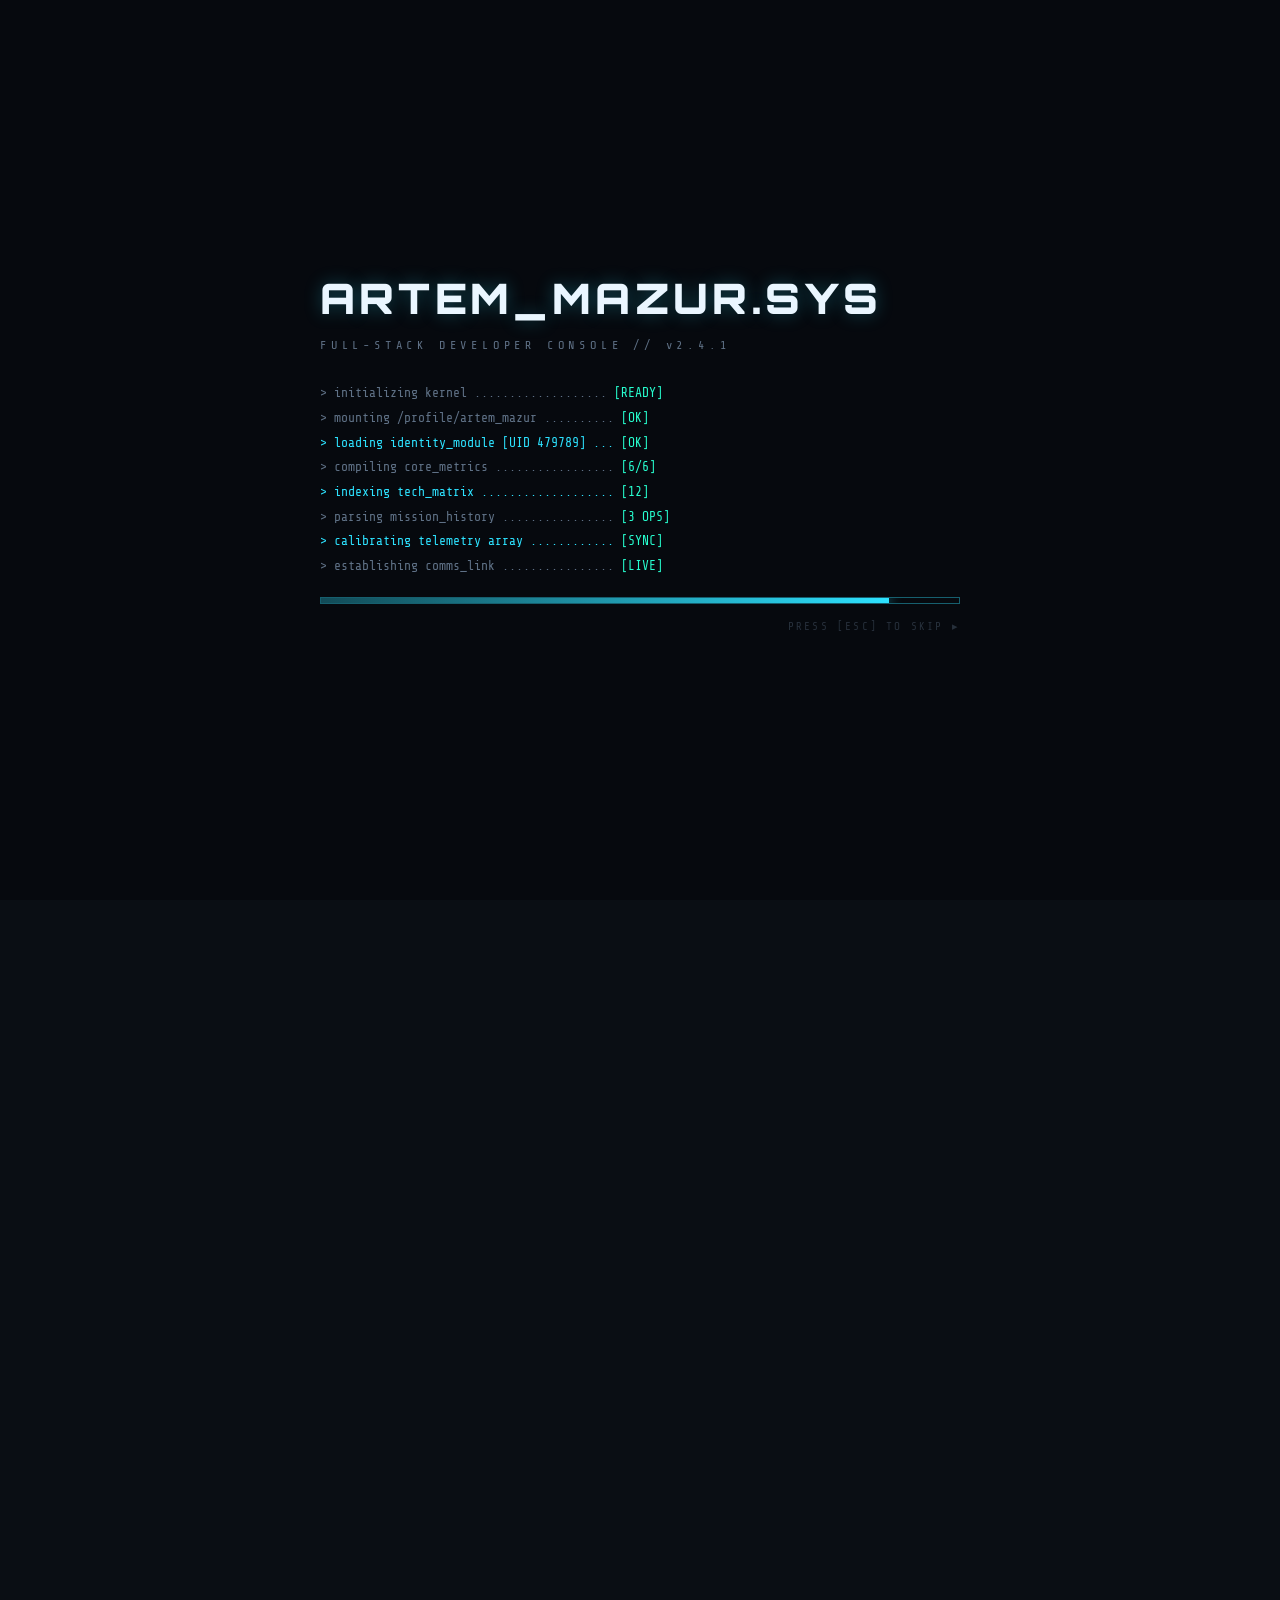
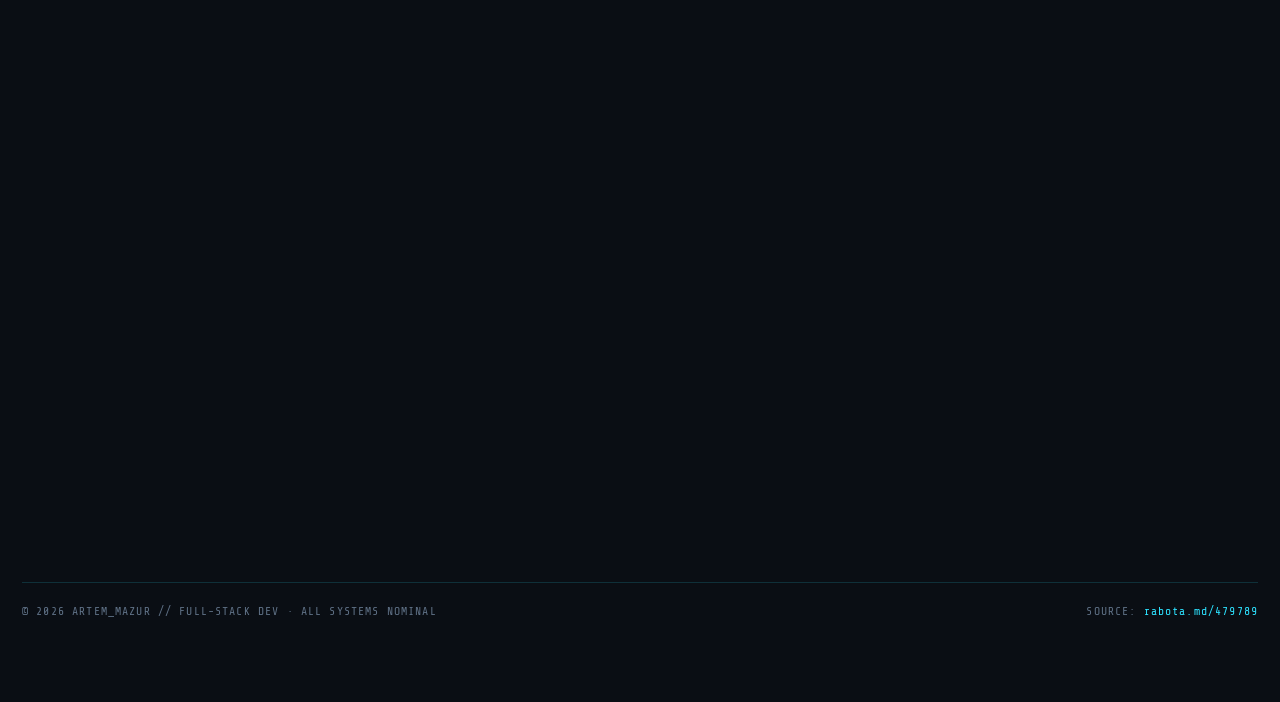
==== index.html @ cd620b71 "refactor: extract CSS and JavaScript into external files to modularize project structure" ====
<!DOCTYPE html>
<html lang="en">
<head>
<meta charset="UTF-8" />
<meta name="viewport" content="width=device-width, initial-scale=1.0" />
<title>ARTEM MAZUR // FULL-STACK DEV CONSOLE</title>
<link rel="preconnect" href="https://fonts.googleapis.com" />
<link rel="preconnect" href="https://fonts.gstatic.com" crossorigin />
<link href="https://fonts.googleapis.com/css2?family=Orbitron:wght@400;500;600;700;800;900&family=Share+Tech+Mono&family=JetBrains+Mono:wght@400;500;600;700&display=swap" rel="stylesheet" />
<link rel="stylesheet" href="style.css" />
</head>
<body>
<div class="backdrop">
  <div class="grid-layer"></div>
  <div class="glow-layer"></div>
  <div class="scanlines"></div>
  <div class="vignette"></div>
</div>
<div id="scanbeam"></div>

<!-- ============ BOOT OVERLAY ============ -->
<div id="boot">
  <div class="boot-inner">
    <div class="boot-logo">ARTEM_MAZUR.SYS</div>
    <div class="boot-sub">FULL-STACK DEVELOPER CONSOLE // v2.4.1</div>
    <div id="bootlog"></div>
    <div class="boot-prog"><div class="pf" id="bootpf"></div></div>
    <div class="boot-skip" id="bootskip">PRESS [ESC] TO SKIP ▸</div>
  </div>
</div>

<!-- ============ TOP STATUS BAR ============ -->
<div class="topbar">
  <span class="os">◈ PORTFOLIO_OS</span>
  <span class="crumb">/ profile / <b>artem_mazur</b> / full-stack</span>
  <span class="spacer"></span>
  <span class="stat">SYS <span class="on">● ONLINE</span></span>
  <span class="stat">CHIȘINĂU</span>
  <span id="clock">--:--:--</span>
  <button class="scan-btn" id="scanBtn"><span class="dot"></span>SCAN</button>
</div>

<div class="shell">

  <!-- ============ IDENTITY ============ -->
  <section class="grid cols-id reveal" data-rev>
    <div class="panel id-panel">
      <div class="id-top">
        <div class="avatar">
          <div class="ring"></div>
          <div class="mono-id">AM</div>
        </div>
        <div class="id-main">
          <div class="kicker">// IDENTITY_MODULE — UID 479789</div>
          <h1 class="id-name"><span class="glitch" data-text="ARTEM MAZUR">ARTEM MAZUR</span></h1>
          <div class="id-role">Full-Stack Developer</div>
          <div class="badge-row">
            <span class="badge live"><span class="pulse"></span>STATUS: ACTIVE — READY FOR DEPLOYMENT</span>
            <span class="badge"><span class="b-k">AGE</span><span class="b-v">29</span></span>
            <span class="badge"><span class="b-k">LICENSE</span><span class="b-v">CAT.B + AUTO</span></span>
            <span class="badge"><span class="b-k">MODE</span><span class="b-v">REMOTE / HYBRID / ONSITE</span></span>
          </div>
        </div>
      </div>
    </div>

    <div class="panel contact">
      <div class="panel-head"><span class="tag">▣</span> COMMS_LINK <span class="hline"></span><span class="idx">[3]</span></div>
      <a class="packet" href="mailto:entrol.artimov@gmail.com" style="text-decoration:none">
        <span class="ico">@</span>
        <span class="meta"><span class="k">EMAIL</span><span class="v">entrol.artimov@gmail.com</span></span>
        <span class="blink"></span>
      </a>
      <a class="packet" href="tel:+37378970797" style="text-decoration:none">
        <span class="ico">☎</span>
        <span class="meta"><span class="k">PHONE</span><span class="v">+373 789 70 797</span></span>
        <span class="blink"></span>
      </a>
      <div class="packet">
        <span class="ico">⌖</span>
        <span class="meta"><span class="k">LOCATION</span><span class="v">Chișinău, Moldova</span></span>
        <span class="blink"></span>
      </div>
    </div>
  </section>

  <!-- ============ METRICS + TECH MATRIX ============ -->
  <section class="grid cols-2 mt reveal" data-rev>
    <div class="panel">
      <div class="panel-head"><span class="tag">▤</span> CORE_METRICS // PROFICIENCY <span class="hline"></span><span class="idx">[01]</span></div>
      <div id="metricWrap">
        <div class="metric"><div class="m-top"><span class="m-name">JavaScript</span><span class="m-val">100% <span class="yr">· 8Y</span></span></div><div class="bar"><div class="fill" data-w="100"></div></div></div>
        <div class="metric"><div class="m-top"><span class="m-name">HTML5</span><span class="m-val">100% <span class="yr">· 8Y</span></span></div><div class="bar"><div class="fill" data-w="100"></div></div></div>
        <div class="metric"><div class="m-top"><span class="m-name">CSS3 / Responsive</span><span class="m-val">100% <span class="yr">· 8Y</span></span></div><div class="bar"><div class="fill" data-w="100"></div></div></div>
        <div class="metric"><div class="m-top"><span class="m-name">Web Design</span><span class="m-val">100% <span class="yr">· 8Y</span></span></div><div class="bar"><div class="fill grad-amber" data-w="100"></div></div></div>
        <div class="metric"><div class="m-top"><span class="m-name">Photoshop</span><span class="m-val">100% <span class="yr">· 8Y</span></span></div><div class="bar"><div class="fill grad-amber" data-w="100"></div></div></div>
        <div class="metric"><div class="m-top"><span class="m-name">API Development</span><span class="m-val">75% <span class="yr">· 6Y</span></span></div><div class="bar"><div class="fill" data-w="75"></div></div></div>
      </div>
      <div class="counters">
        <div class="counter"><div class="num" data-count="15">0</div><div class="lbl">Years Active</div></div>
        <div class="counter"><div class="num" data-count="3">0</div><div class="lbl">Missions</div></div>
        <div class="counter"><div class="num" data-count="3">0</div><div class="lbl">Languages</div></div>
      </div>
    </div>

    <div class="panel">
      <div class="panel-head"><span class="tag">▦</span> TECH_MATRIX // STACK <span class="hline"></span><span class="idx">[02]</span></div>
      <div class="matrix">
        <div class="chip"><span class="c-n">Python</span><span class="c-t">BACKEND</span></div>
        <div class="chip t-amber"><span class="c-n">PHP</span><span class="c-t">BACKEND</span></div>
        <div class="chip t-amber"><span class="c-n">Laravel</span><span class="c-t">FRAMEWORK</span></div>
        <div class="chip"><span class="c-n">Asyncio</span><span class="c-t">CONCURRENCY</span></div>
        <div class="chip"><span class="c-n">Aiohttp</span><span class="c-t">ASYNC HTTP</span></div>
        <div class="chip"><span class="c-n">React</span><span class="c-t">FRONTEND</span></div>
        <div class="chip"><span class="c-n">REST API</span><span class="c-t">INTERFACE</span></div>
        <div class="chip"><span class="c-n">OOP</span><span class="c-t">PARADIGM</span></div>
        <div class="chip"><span class="c-n">MySQL</span><span class="c-t">DATABASE</span></div>
        <div class="chip"><span class="c-n">Linux / Nginx</span><span class="c-t">SERVER ADMIN</span></div>
        <div class="chip"><span class="c-n">Docker</span><span class="c-t">CONTAINER</span></div>
        <div class="chip t-teal"><span class="c-n">Grafana</span><span class="c-t">MONITORING</span></div>
      </div>
      <div class="mt" style="font-family:var(--mono);font-size:11px;color:var(--muted);letter-spacing:.06em;line-height:1.7">
        <span style="color:var(--teal)">▸</span> SECONDARY: jQuery · DataLife CMS · Excel/CSV · JIRA · DevTools · ServiceDesk KB
      </div>
    </div>
  </section>

  <!-- ============ DIAGNOSTICS + LANGUAGES ============ -->
  <section class="grid cols-id mt reveal" data-rev>
    <div class="panel">
      <div class="panel-head"><span class="tag">▥</span> UNDER_THE_HOOD // DIAGNOSTICS <span class="hline"></span><span class="idx">[03]</span></div>
      <div class="log" id="diaglog">
        <div class="line"><span class="ts">[ok]</span><span class="ok">PASS</span><span class="txt">Architecture built <b>from scratch</b> — clean, modular, self-designed</span></div>
        <div class="line"><span class="ts">[ok]</span><span class="ok">PASS</span><span class="txt">OOP applied across <b>JavaScript · PHP · Python</b> with deep principle grasp</span></div>
        <div class="line"><span class="ts">[ok]</span><span class="ok">PASS</span><span class="txt">Deep-dive <b>system debugging</b> — digging into internals to find the best path</span></div>
        <div class="line"><span class="ts">[i ]</span><span class="info">INFO</span><span class="txt">Priority: <b>code clarity & optimization</b> over shortcuts</span></div>
        <div class="line"><span class="ts">[i ]</span><span class="info">INFO</span><span class="txt">REST API + server-side logic · Linux admin (nginx, php, mysql, python)</span></div>
        <div class="line"><span class="ts">[i ]</span><span class="info">INFO</span><span class="txt">Crypto automation — arbitrage, calculation & analysis scripts</span></div>
        <div class="line"><span class="ts">[w ]</span><span class="warn">RDY </span><span class="txt">Rapidly onboards new tools · joins at any project stage</span></div>
        <div class="line cursor-line">root@mazur:~$ <span class="blk"></span></div>
      </div>
    </div>

    <div class="panel">
      <div class="panel-head"><span class="tag">◭</span> LANGUAGE_PACKS <span class="hline"></span><span class="idx">[3]</span></div>
      <div class="lang">
        <div class="l-top"><span class="l-name">Russian</span><span class="l-lvl">NATIVE / FLUENT</span></div>
        <div class="dots"><i class="on"></i><i class="on"></i><i class="on"></i><i class="on"></i><i class="on"></i></div>
      </div>
      <div class="lang">
        <div class="l-top"><span class="l-name">English</span><span class="l-lvl">BASIC</span></div>
        <div class="dots"><i class="on"></i><i class="on"></i><i></i><i></i><i></i></div>
      </div>
      <div class="lang">
        <div class="l-top"><span class="l-name">Romanian</span><span class="l-lvl">BASIC</span></div>
        <div class="dots"><i class="on"></i><i class="on"></i><i></i><i></i><i></i></div>
      </div>
      <div class="mt" style="border-top:1px solid var(--line);padding-top:16px;font-family:var(--mono);font-size:11.5px;color:var(--muted);letter-spacing:.06em;line-height:1.8">
        <div><span style="color:var(--cyan)">⌖</span> SECTOR &nbsp;: IT / Technology</div>
        <div><span style="color:var(--cyan)">◷</span> AVAIL &nbsp;&nbsp;: Open to engagement</div>
        <div><span style="color:var(--cyan)">⛁</span> MOBILITY: Cat.B license · own vehicle</div>
      </div>
    </div>
  </section>

  <!-- ============ MISSION HISTORY ============ -->
  <section class="mt reveal" data-rev>
    <div class="grid cols-mission">
      <div>
        <div class="panel-head" style="margin-bottom:14px"><span class="tag">▶</span> MISSION_HISTORY // EXPERIENCE LOG <span class="hline"></span><span class="idx">[04]</span></div>
        <div class="filters" id="filters">
          <button class="filter active" data-f="all">All Ops</button>
          <button class="filter" data-f="python">Python</button>
          <button class="filter" data-f="php">PHP</button>
          <button class="filter" data-f="frontend">Front-End</button>
        </div>
        <div class="timeline" id="timeline">

          <article class="mission" data-track="python">
            <div class="m-head">
              <div>
                <div class="m-role">Python Developer</div>
                <div class="m-org">FREELANCE · CHIȘINĂU</div>
              </div>
              <div class="m-date">DEC 2023 — PRESENT<span class="dur">1Y 9M · ACTIVE</span></div>
            </div>
            <ul class="m-body">
              <li>Built & maintained Python backend tooling for live operations</li>
              <li>Crypto APIs — real-time data collection & analysis</li>
              <li>Async programming with <b style="color:var(--cyan-bright);font-weight:400">asyncio</b> &amp; <b style="color:var(--cyan-bright);font-weight:400">aiohttp</b></li>
              <li>Blockchain networks — I/O logic & optimal-path routing</li>
              <li>Linux server deploy (python, mysql) · monitoring &amp; logging</li>
            </ul>
            <div class="m-skills"><span>Asyncio</span><span>Aiohttp</span><span>API</span><span>Optimization</span><span>Python</span></div>
          </article>

          <article class="mission" data-track="php">
            <div class="m-head">
              <div>
                <div class="m-role">PHP Developer</div>
                <div class="m-org">FREELANCE · CHIȘINĂU</div>
              </div>
              <div class="m-date">NOV 2018 — DEC 2023<span class="dur">5Y 1M</span></div>
            </div>
            <ul class="m-body">
              <li>Built a custom advertising platform from scratch (PHP + JS)</li>
              <li>Billing calculations, hierarchy systems, statistics &amp; user cabinets</li>
              <li>PHP backend services · custom API services</li>
              <li>Database work &amp; server config — Linux, nginx, MySQL</li>
              <li>Ad creative, banners &amp; landing pages</li>
            </ul>
            <div class="m-skills"><span>PHP</span><span>JS</span><span>API</span><span>MySQL</span><span>Linux</span><span>Development</span></div>
          </article>

          <article class="mission" data-track="frontend">
            <div class="m-head">
              <div>
                <div class="m-role">Front-End Developer &amp; UI Designer</div>
                <div class="m-org">FREELANCE · CHIȘINĂU</div>
              </div>
              <div class="m-date">MAR 2010 — NOV 2018<span class="dur">8Y 9M</span></div>
            </div>
            <ul class="m-body">
              <li>Built sites &amp; CMS templates (incl. DataLife Engine)</li>
              <li>HTML, CSS — cross-browser responsive layout</li>
              <li>Photoshop — mockups, logos, banners &amp; graphics</li>
              <li>Early JavaScript &amp; jQuery interactivity</li>
              <li>Direct client comms &amp; end-to-end project delivery</li>
            </ul>
            <div class="m-skills"><span>Web Design</span><span>Photoshop</span><span>JavaScript</span><span>CSS3</span><span>HTML5</span></div>
          </article>

        </div>
      </div>

      <!-- telemetry -->
      <div class="panel telemetry" style="align-self:start">
        <div class="panel-head"><span class="tag">◈</span> TELEMETRY <span class="hline"></span><span class="idx" id="teleTag">ALL</span></div>
        <div id="teleBars"></div>
        <div class="radar-note" id="teleNote"></div>
      </div>
    </div>
  </section>

  <!-- ============ FOOTER ============ -->
  <div class="foot">
    <span>© 2026 ARTEM_MAZUR // FULL-STACK DEV · ALL SYSTEMS NOMINAL</span>
    <span>SOURCE: <a href="https://www.rabota.md/ru/resume/it/479789" target="_blank" rel="noopener">rabota.md/479789</a></span>
  </div>

</div>

<script src="script.js"></script>
</body>
</html>
---- style.css ----
:root{
  --bg:#0a0e14;
  --bg-2:#0d1117;
  --panel:rgba(13,19,28,0.55);
  --panel-solid:#0c121b;
  --cyan:#2de2ff;
  --cyan-bright:#7df1ff;
  --cyan-dim:rgba(45,226,255,0.55);
  --amber:#ffb454;
  --teal:#27ffd0;
  --red:#ff5d6c;
  --text:#c4d4e3;
  --muted:#5f7186;
  --muted-2:#43536488;
  --line:rgba(45,226,255,0.16);
  --line-strong:rgba(45,226,255,0.4);
  --glow:0 0 18px rgba(45,226,255,0.28);
  --mono:"Share Tech Mono", ui-monospace, monospace;
  --jet:"JetBrains Mono", ui-monospace, monospace;
  --display:"Orbitron", sans-serif;
}
*{box-sizing:border-box;margin:0;padding:0}
html{scroll-behavior:smooth}
body{
  background:var(--bg);
  color:var(--text);
  font-family:var(--jet);
  font-size:15px;
  line-height:1.6;
  overflow-x:hidden;
  position:relative;
  min-height:100vh;
}
/* ---------- ambient backdrop ---------- */
.backdrop{position:fixed;inset:0;z-index:0;pointer-events:none}
.grid-layer{
  position:absolute;inset:0;
  background-image:
    linear-gradient(rgba(45,226,255,0.05) 1px, transparent 1px),
    linear-gradient(90deg, rgba(45,226,255,0.05) 1px, transparent 1px);
  background-size:46px 46px;
  mask-image:radial-gradient(ellipse 90% 70% at 50% 0%, #000 35%, transparent 85%);
}
.glow-layer{
  position:absolute;inset:0;
  background:
    radial-gradient(60% 50% at 15% 0%, rgba(45,226,255,0.12), transparent 70%),
    radial-gradient(50% 45% at 90% 10%, rgba(39,255,208,0.07), transparent 70%),
    radial-gradient(70% 60% at 50% 110%, rgba(255,180,84,0.06), transparent 70%);
}
.scanlines{
  position:absolute;inset:0;
  background:repeating-linear-gradient(to bottom, rgba(0,0,0,0) 0px, rgba(0,0,0,0) 2px, rgba(0,0,0,0.18) 3px, rgba(0,0,0,0) 4px);
  opacity:.35;mix-blend-mode:multiply;
}
.vignette{position:absolute;inset:0;box-shadow:inset 0 0 220px 40px rgba(0,0,0,.9)}

/* sweeping scan beam triggered by SCAN */
#scanbeam{
  position:fixed;left:0;right:0;height:160px;top:-200px;z-index:60;pointer-events:none;opacity:0;
  background:linear-gradient(to bottom, transparent, rgba(45,226,255,0.12) 45%, rgba(125,241,255,0.55) 50%, rgba(45,226,255,0.12) 55%, transparent);
  box-shadow:0 0 40px rgba(45,226,255,.4);
}
#scanbeam.run{animation:beam 1.5s cubic-bezier(.4,0,.2,1) forwards}
@keyframes beam{0%{top:-200px;opacity:0}8%{opacity:1}92%{opacity:1}100%{top:110vh;opacity:0}}

/* ---------- layout ---------- */
.shell{position:relative;z-index:2;max-width:1280px;margin:0 auto;padding:0 22px 80px}

/* ---------- top status bar ---------- */
.topbar{
  position:sticky;top:0;z-index:40;
  display:flex;align-items:center;gap:16px;
  max-width:1280px;margin:0 auto 26px;
  padding:11px 22px;
  background:linear-gradient(180deg, rgba(8,12,18,0.96), rgba(8,12,18,0.78));
  border-bottom:1px solid var(--line);
  backdrop-filter:blur(10px);
  font-family:var(--mono);font-size:12.5px;letter-spacing:.08em;
}
.topbar .os{color:var(--cyan);text-shadow:var(--glow);font-weight:700;white-space:nowrap}
.topbar .crumb{color:var(--muted);white-space:nowrap;overflow:hidden;text-overflow:ellipsis}
.topbar .crumb b{color:var(--text)}
.topbar .spacer{flex:1}
.topbar .stat{color:var(--muted);white-space:nowrap}
.topbar .stat .on{color:var(--teal)}
.topbar #clock{color:var(--cyan-bright);min-width:88px;text-align:right}
.scan-btn{
  display:inline-flex;align-items:center;gap:8px;
  font-family:var(--mono);font-size:12px;letter-spacing:.14em;
  color:var(--cyan);background:rgba(45,226,255,0.06);
  border:1px solid var(--line-strong);padding:7px 14px;cursor:pointer;
  position:relative;clip-path:polygon(8px 0,100% 0,100% calc(100% - 8px),calc(100% - 8px) 100%,0 100%,0 8px);
  transition:.2s;
}
.scan-btn:hover{background:rgba(45,226,255,0.16);color:var(--cyan-bright);box-shadow:var(--glow)}
.scan-btn .dot{width:7px;height:7px;border-radius:50%;background:var(--cyan);box-shadow:0 0 8px var(--cyan)}

/* ---------- panels ---------- */
.panel{
  position:relative;
  background:var(--panel);
  border:1px solid var(--line);
  backdrop-filter:blur(9px);
  padding:20px 22px;
  transition:border-color .3s, box-shadow .3s, transform .3s;
}
.panel::before,.panel::after{
  content:"";position:absolute;width:14px;height:14px;pointer-events:none;
  border-color:var(--line-strong);border-style:solid;border-width:0;
}
.panel::before{top:-1px;left:-1px;border-top-width:2px;border-left-width:2px}
.panel::after{bottom:-1px;right:-1px;border-bottom-width:2px;border-right-width:2px}
.panel:hover{border-color:var(--line-strong);box-shadow:0 0 30px rgba(45,226,255,.1)}
.panel-head{
  display:flex;align-items:center;gap:10px;margin-bottom:16px;
  font-family:var(--mono);font-size:12px;letter-spacing:.18em;color:var(--muted);
  text-transform:uppercase;
}
.panel-head .tag{color:var(--cyan);text-shadow:var(--glow)}
.panel-head .hline{flex:1;height:1px;background:linear-gradient(90deg,var(--line-strong),transparent)}
.panel-head .idx{color:var(--muted-2);font-size:11px}

/* ---------- grid scaffolding ---------- */
.grid{display:grid;gap:18px}
.cols-2{grid-template-columns:1fr 1fr}
.cols-id{grid-template-columns:1.55fr 1fr}
.cols-mission{grid-template-columns:1fr 360px}
@media(max-width:900px){
  .cols-2,.cols-id,.cols-mission{grid-template-columns:1fr}
}

/* ---------- identity widget ---------- */
.id-panel{padding:26px 28px}
.id-top{display:flex;gap:24px;align-items:flex-start}
.avatar{
  width:104px;height:104px;flex:none;position:relative;
  display:grid;place-items:center;
  border:1px solid var(--line-strong);
  background:radial-gradient(circle at 50% 35%, rgba(45,226,255,.14), transparent 70%);
  clip-path:polygon(14px 0,100% 0,100% calc(100% - 14px),calc(100% - 14px) 100%,0 100%,0 14px);
}
.avatar .mono-id{font-family:var(--display);font-weight:800;font-size:38px;color:var(--cyan);letter-spacing:.04em;text-shadow:var(--glow)}
.avatar .ring{position:absolute;inset:8px;border:1px dashed rgba(45,226,255,.3);clip-path:inherit;animation:spin 22s linear infinite}
@keyframes spin{to{transform:rotate(360deg)}}
.id-main{flex:1;min-width:0}
.id-main .kicker{font-family:var(--mono);font-size:12px;letter-spacing:.3em;color:var(--muted);margin-bottom:6px}
.id-name{
  font-family:var(--display);font-weight:900;font-size:clamp(34px,5vw,58px);
  line-height:.96;letter-spacing:.02em;color:#eaf6ff;
  text-shadow:0 0 24px rgba(45,226,255,.35);
}
.id-name .glitch{position:relative}
.id-role{
  margin-top:10px;font-family:var(--mono);font-size:clamp(15px,2vw,19px);
  letter-spacing:.22em;color:var(--cyan);text-transform:uppercase;
}
.badge-row{display:flex;flex-wrap:wrap;gap:10px;margin-top:18px;max-width:100%}
.badge{
  display:inline-flex;align-items:center;gap:9px;max-width:100%;
  font-family:var(--mono);font-size:12px;letter-spacing:.1em;line-height:1.35;
  padding:8px 14px 8px 13px;border:1px solid var(--line);background:rgba(45,226,255,.04);
  color:var(--muted);clip-path:polygon(7px 0,100% 0,100% calc(100% - 7px),calc(100% - 7px) 100%,0 100%,0 7px);
}
.badge .b-v{white-space:nowrap}
.badge.live{color:var(--teal);border-color:rgba(39,255,208,.4);background:rgba(39,255,208,.06)}
.badge.live .pulse{width:8px;height:8px;border-radius:50%;background:var(--teal);box-shadow:0 0 0 0 rgba(39,255,208,.6);animation:pulse 1.8s infinite}
@keyframes pulse{0%{box-shadow:0 0 0 0 rgba(39,255,208,.55)}70%{box-shadow:0 0 0 9px rgba(39,255,208,0)}100%{box-shadow:0 0 0 0 rgba(39,255,208,0)}}
.badge .b-k{color:var(--muted-2)}
.badge .b-v{color:var(--text)}

/* contact packets */
.contact{display:flex;flex-direction:column;gap:11px;justify-content:flex-start}
.packet{
  display:flex;align-items:center;gap:12px;
  border:1px solid var(--line);background:rgba(8,12,18,.5);
  padding:11px 14px;font-family:var(--mono);
  clip-path:polygon(0 0,100% 0,100% calc(100% - 8px),calc(100% - 8px) 100%,0 100%);
  transition:.2s;
}
.packet:hover{border-color:var(--line-strong);background:rgba(45,226,255,.05);transform:translateX(3px)}
.packet .ico{width:30px;height:30px;flex:none;display:grid;place-items:center;border:1px solid var(--line);color:var(--cyan);font-size:13px}
.packet .meta{min-width:0;flex:1;display:flex;flex-direction:column;gap:2px}
.packet .meta .k{font-size:10.5px;letter-spacing:.18em;color:var(--muted);line-height:1.2}
.packet .meta .v{font-size:14px;color:var(--text);white-space:nowrap;overflow:hidden;text-overflow:ellipsis;font-family:var(--jet)}
.packet .blink{width:6px;height:6px;border-radius:50%;background:var(--cyan);animation:blink 1.4s steps(2) infinite}
@keyframes blink{50%{opacity:.15}}

/* ---------- metric bars ---------- */
.metric{margin-bottom:15px}
.metric:last-child{margin-bottom:0}
.metric .m-top{display:flex;justify-content:space-between;align-items:baseline;font-family:var(--mono);margin-bottom:7px}
.metric .m-name{font-size:13px;letter-spacing:.08em;color:var(--text);white-space:nowrap}
.metric .m-val{font-size:12px;color:var(--cyan);letter-spacing:.08em;white-space:nowrap}
.metric .m-val .yr{color:var(--muted)}
.bar{height:9px;background:rgba(255,255,255,.04);border:1px solid var(--line);position:relative;overflow:hidden}
.bar .fill{
  position:absolute;inset:0;width:0;
  background:linear-gradient(90deg, rgba(45,226,255,.25), var(--cyan));
  box-shadow:0 0 12px rgba(45,226,255,.5);
}
.bar .fill::after{content:"";position:absolute;right:0;top:0;bottom:0;width:2px;background:var(--cyan-bright);box-shadow:0 0 10px var(--cyan-bright)}
.bar .grad-amber{background:linear-gradient(90deg, rgba(255,180,84,.2), var(--amber));box-shadow:0 0 12px rgba(255,180,84,.5)}

/* counters strip */
.counters{display:grid;grid-template-columns:repeat(3,1fr);gap:12px;margin-top:18px;border-top:1px solid var(--line);padding-top:16px}
.counter{text-align:center}
.counter .num{font-family:var(--display);font-weight:800;font-size:30px;color:var(--cyan-bright);text-shadow:var(--glow);line-height:1}
.counter .lbl{font-family:var(--mono);font-size:10px;letter-spacing:.14em;color:var(--muted);margin-top:6px;text-transform:uppercase}

/* ---------- tech matrix ---------- */
.matrix{display:grid;grid-template-columns:repeat(3,1fr);gap:10px}
@media(max-width:520px){.matrix{grid-template-columns:repeat(2,1fr)}}
.chip{
  position:relative;padding:13px 12px;border:1px solid var(--line);
  background:rgba(8,12,18,.45);font-family:var(--mono);
  display:flex;flex-direction:column;gap:3px;cursor:default;overflow:hidden;
  transition:.22s;
}
.chip:hover{border-color:var(--line-strong);background:rgba(45,226,255,.07);box-shadow:0 0 18px rgba(45,226,255,.12);transform:translateY(-2px)}
.chip .c-n{font-size:13.5px;letter-spacing:.06em;color:var(--text)}
.chip .c-t{font-size:10px;letter-spacing:.12em;color:var(--muted)}
.chip::after{content:"";position:absolute;left:0;top:0;bottom:0;width:2px;background:var(--cyan);opacity:.5;transition:.22s}
.chip:hover::after{opacity:1;box-shadow:0 0 10px var(--cyan)}
.chip.t-amber::after{background:var(--amber)}
.chip.t-teal::after{background:var(--teal)}

/* ---------- diagnostics log ---------- */
.log{font-family:var(--mono);font-size:13.5px;line-height:1.85}
.log .line{display:flex;gap:12px;padding:2px 0}
.log .ts{color:var(--muted-2);flex:none;font-size:12px}
.log .ok{color:var(--teal)}
.log .warn{color:var(--amber)}
.log .info{color:var(--cyan)}
.log .txt{color:var(--text)}
.log .txt b{color:var(--cyan-bright);font-weight:400}
.cursor-line{color:var(--cyan)}
.cursor-line .blk{display:inline-block;width:9px;height:15px;background:var(--cyan);vertical-align:-2px;animation:blink 1s steps(2) infinite;margin-left:2px}

/* languages */
.lang{margin-bottom:14px}
.lang:last-child{margin-bottom:0}
.lang .l-top{display:flex;justify-content:space-between;font-family:var(--mono);font-size:13px;margin-bottom:6px}
.lang .l-name{color:var(--text);letter-spacing:.06em}
.lang .l-lvl{color:var(--cyan)}
.dots{display:flex;gap:5px}
.dots i{width:100%;height:6px;background:rgba(255,255,255,.05);border:1px solid var(--line);flex:1}
.dots i.on{background:var(--cyan);box-shadow:0 0 8px rgba(45,226,255,.5);border-color:transparent}

/* ---------- mission history ---------- */
.filters{display:flex;flex-wrap:wrap;gap:9px;margin-bottom:20px}
.filter{
  font-family:var(--mono);font-size:12px;letter-spacing:.14em;text-transform:uppercase;
  padding:9px 16px;border:1px solid var(--line);background:rgba(8,12,18,.4);color:var(--muted);cursor:pointer;
  clip-path:polygon(8px 0,100% 0,100% calc(100% - 8px),calc(100% - 8px) 100%,0 100%,0 8px);
  transition:.2s;
}
.filter:hover{color:var(--text);border-color:var(--line-strong)}
.filter.active{color:var(--bg);background:var(--cyan);border-color:var(--cyan);box-shadow:var(--glow);font-weight:700}

.timeline{display:flex;flex-direction:column;gap:16px;position:relative}
.mission{
  position:relative;border:1px solid var(--line);background:rgba(8,12,18,.45);
  padding:20px 22px 20px 26px;transition:.35s;
}
.mission::before{content:"";position:absolute;left:0;top:0;bottom:0;width:3px;background:var(--cyan);box-shadow:0 0 12px var(--cyan)}
.mission[data-track="php"]::before{background:var(--amber);box-shadow:0 0 12px var(--amber)}
.mission[data-track="frontend"]::before{background:var(--teal);box-shadow:0 0 12px var(--teal)}
.mission.dim{opacity:.28;filter:grayscale(.6) blur(.4px);transform:scale(.985)}
.mission:hover{border-color:var(--line-strong);box-shadow:0 0 26px rgba(45,226,255,.1)}
.m-head{display:flex;justify-content:space-between;align-items:flex-start;gap:14px;margin-bottom:6px}
.m-head > div:first-child{flex:1;min-width:0}
.m-role{font-family:var(--display);font-weight:600;font-size:18px;color:#eaf6ff;letter-spacing:.02em}
.m-org{font-family:var(--mono);font-size:12px;color:var(--cyan);letter-spacing:.1em;margin-top:4px}
.m-date{font-family:var(--mono);font-size:11.5px;color:var(--muted);letter-spacing:.08em;text-align:right;white-space:nowrap;flex:none}
.m-date .dur{display:block;color:var(--amber);margin-top:3px}
@media(max-width:560px){
  .m-head{flex-direction:column;gap:8px}
  .m-date{text-align:left}
}
.m-body{list-style:none;margin-top:12px;display:flex;flex-direction:column;gap:7px}
.m-body li{position:relative;padding-left:20px;font-size:13.5px;color:var(--text);line-height:1.55}
.m-body li::before{content:"›";position:absolute;left:4px;color:var(--cyan);font-family:var(--mono)}
.m-skills{display:flex;flex-wrap:wrap;gap:7px;margin-top:14px}
.m-skills span{font-family:var(--mono);font-size:10.5px;letter-spacing:.08em;color:var(--muted);border:1px solid var(--line);padding:4px 9px;background:rgba(45,226,255,.03)}

/* telemetry */
.telemetry .panel-head{margin-bottom:18px}
.tele-bar{margin-bottom:16px}
.tele-bar .t-top{display:flex;justify-content:space-between;font-family:var(--mono);font-size:12px;margin-bottom:6px}
.tele-bar .t-name{color:var(--text);letter-spacing:.08em}
.tele-bar .t-val{color:var(--cyan)}
.radar-note{font-family:var(--mono);font-size:11px;color:var(--muted);letter-spacing:.06em;border-top:1px solid var(--line);padding-top:14px;margin-top:4px;line-height:1.7}
.radar-note b{color:var(--teal)}

/* footer */
.foot{
  margin-top:30px;display:flex;justify-content:space-between;flex-wrap:wrap;gap:14px;align-items:center;
  font-family:var(--mono);font-size:11.5px;letter-spacing:.1em;color:var(--muted);
  border-top:1px solid var(--line);padding-top:20px;
}
.foot a{color:var(--cyan);text-decoration:none}
.foot a:hover{color:var(--cyan-bright);text-shadow:var(--glow)}

/* section spacing */
.stack{display:flex;flex-direction:column;gap:18px}
.mt{margin-top:18px}

/* ---------- boot overlay ---------- */
#boot{
  position:fixed;inset:0;z-index:200;background:#06090e;
  display:flex;align-items:center;justify-content:center;
  transition:opacity .6s ease;
}
#boot.gone{opacity:0;pointer-events:none}
.boot-inner{width:min(640px,90vw);font-family:var(--mono);color:var(--cyan)}
.boot-logo{font-family:var(--display);font-weight:900;font-size:clamp(26px,5vw,42px);letter-spacing:.1em;color:#eaf6ff;text-shadow:var(--glow);margin-bottom:4px}
.boot-sub{font-size:12px;letter-spacing:.4em;color:var(--muted);margin-bottom:26px}
#bootlog{font-size:13px;line-height:1.9;min-height:184px;color:var(--text)}
#bootlog .ok{color:var(--teal)}
#bootlog .c{color:var(--cyan)}
#bootlog .m{color:var(--muted)}
.boot-prog{margin-top:18px;height:7px;border:1px solid var(--line-strong);position:relative;overflow:hidden}
.boot-prog .pf{position:absolute;inset:0;width:0;background:linear-gradient(90deg,rgba(45,226,255,.3),var(--cyan));box-shadow:0 0 14px var(--cyan)}
.boot-skip{margin-top:14px;font-size:11px;letter-spacing:.2em;color:var(--muted-2);text-align:right;cursor:pointer}
.boot-skip:hover{color:var(--cyan)}

/* reveal — driven by rAF in JS so visibility never depends on a stalled CSS timeline */
.reveal{opacity:0;transform:translateY(14px)}

@media (prefers-reduced-motion: reduce){
  .reveal{opacity:1;transform:none}
  .ring{animation:none}
}
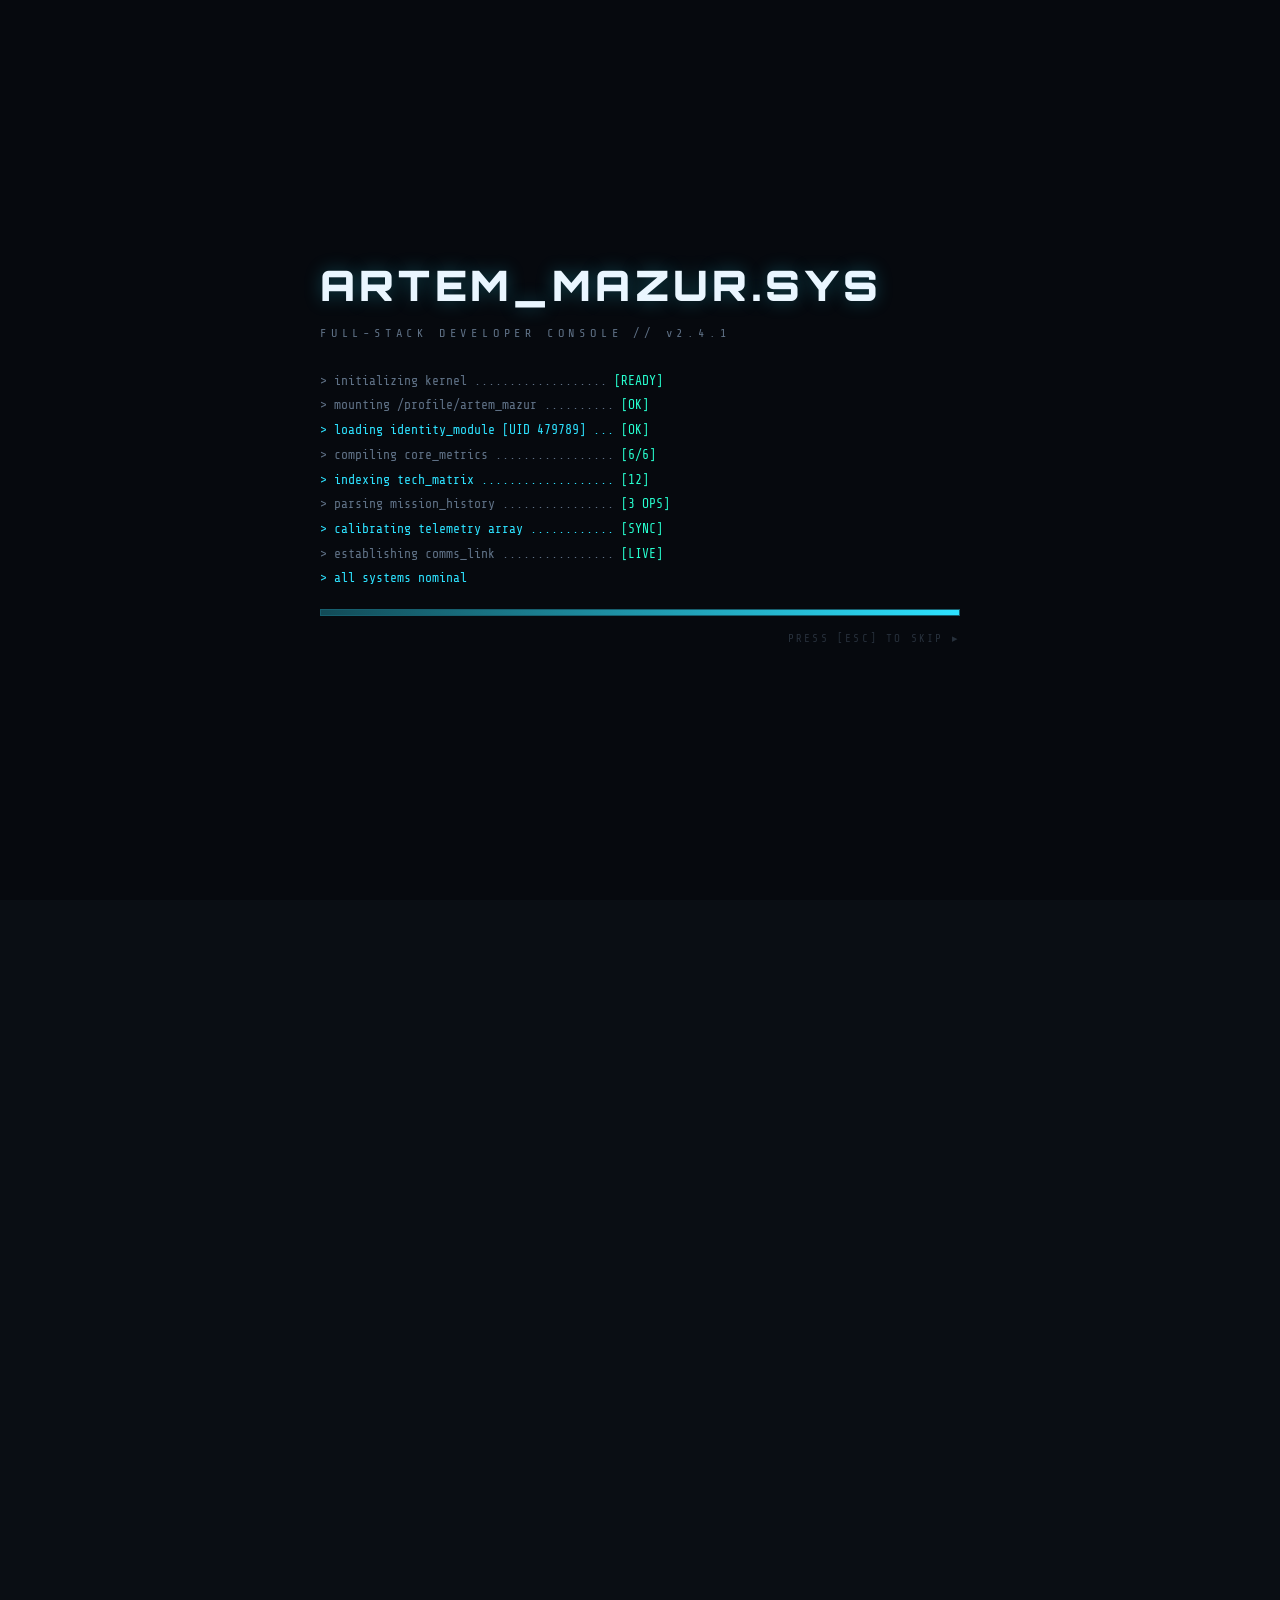
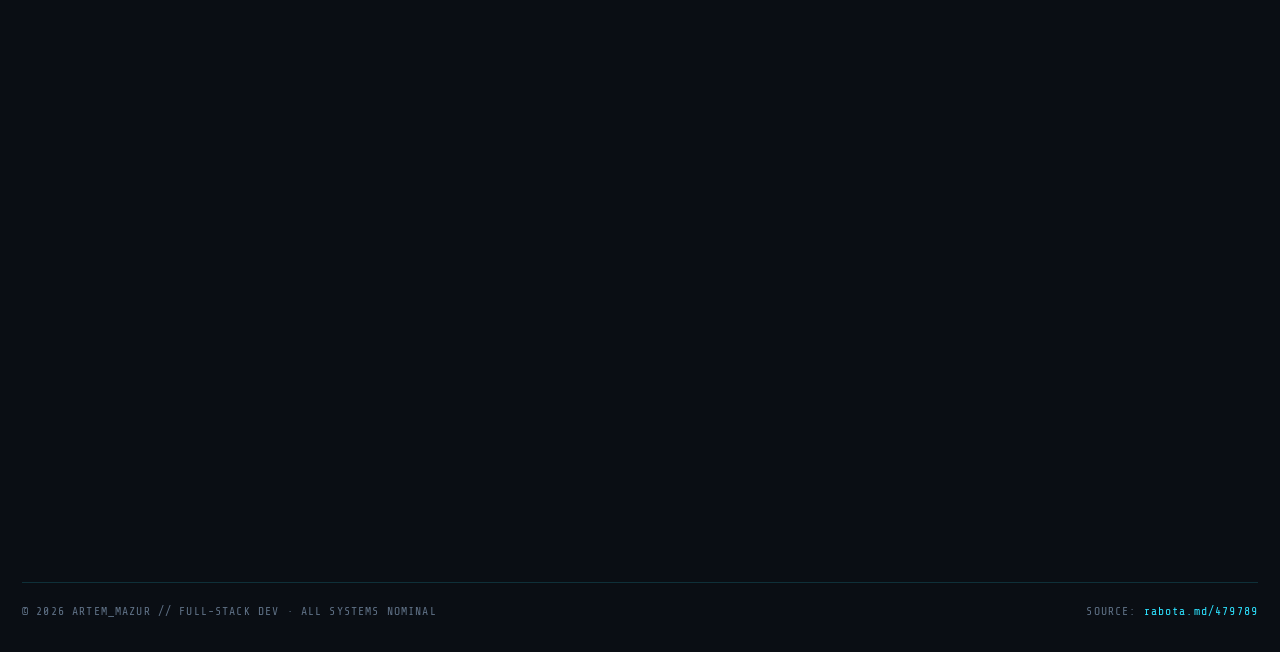
==== commit 69e9a854: "feat: add boot loading state, update language metadata layout, and adjust shell padding" ====
--- a/index.html
+++ b/index.html
@@ -9,7 +9,7 @@
 <link href="https://fonts.googleapis.com/css2?family=Orbitron:wght@400;500;600;700;800;900&family=Share+Tech+Mono&family=JetBrains+Mono:wght@400;500;600;700&display=swap" rel="stylesheet" />
 <link rel="stylesheet" href="style.css" />
 </head>
-<body>
+<body class="loading">
 <div class="backdrop">
   <div class="grid-layer"></div>
   <div class="glow-layer"></div>
@@ -155,10 +155,10 @@
         <div class="l-top"><span class="l-name">Romanian</span><span class="l-lvl">BASIC</span></div>
         <div class="dots"><i class="on"></i><i class="on"></i><i></i><i></i><i></i></div>
       </div>
-      <div class="mt" style="border-top:1px solid var(--line);padding-top:16px;font-family:var(--mono);font-size:11.5px;color:var(--muted);letter-spacing:.06em;line-height:1.8">
-        <div><span style="color:var(--cyan)">⌖</span> SECTOR &nbsp;: IT / Technology</div>
-        <div><span style="color:var(--cyan)">◷</span> AVAIL &nbsp;&nbsp;: Open to engagement</div>
-        <div><span style="color:var(--cyan)">⛁</span> MOBILITY: Cat.B license · own vehicle</div>
+      <div class="lang-meta mt">
+        <span class="ico">⌖</span><span>SECTOR</span><span>:</span><span>IT / Technology</span>
+        <span class="ico">◷</span><span>AVAIL</span><span>:</span><span>Open to engagement</span>
+        <span class="ico">⛁</span><span>MOBILITY</span><span>:</span><span>Cat.B license · own vehicle</span>
       </div>
     </div>
   </section>
--- a/style.css
+++ b/style.css
@@ -65,7 +65,7 @@
 @keyframes beam{0%{top:-200px;opacity:0}8%{opacity:1}92%{opacity:1}100%{top:110vh;opacity:0}}
 
 /* ---------- layout ---------- */
-.shell{position:relative;z-index:2;max-width:1280px;margin:0 auto;padding:0 22px 80px}
+.shell{position:relative;z-index:2;max-width:1280px;margin:0 auto;padding:0 22px 30px}
 
 /* ---------- top status bar ---------- */
 .topbar{
@@ -247,6 +247,20 @@
 .dots i{width:100%;height:6px;background:rgba(255,255,255,.05);border:1px solid var(--line);flex:1}
 .dots i.on{background:var(--cyan);box-shadow:0 0 8px rgba(45,226,255,.5);border-color:transparent}
 
+.lang-meta{
+  border-top:1px solid var(--line);
+  padding-top:16px;
+  font-family:var(--mono);
+  font-size:11.5px;
+  color:var(--muted);
+  letter-spacing:.06em;
+  line-height:1.8;
+  display:grid;
+  grid-template-columns:18px 75px 12px 1fr;
+  row-gap:4px;
+}
+.lang-meta .ico{color:var(--cyan)}
+
 /* ---------- mission history ---------- */
 .filters{display:flex;flex-wrap:wrap;gap:9px;margin-bottom:20px}
 .filter{
@@ -307,10 +321,16 @@
 .mt{margin-top:18px}
 
 /* ---------- boot overlay ---------- */
+html.loading, body.loading {
+  overflow: hidden !important;
+  height: 100% !important;
+}
+
 #boot{
   position:fixed;inset:0;z-index:200;background:#06090e;
   display:flex;align-items:center;justify-content:center;
   transition:opacity .6s ease;
+  touch-action:none;
 }
 #boot.gone{opacity:0;pointer-events:none}
 .boot-inner{width:min(640px,90vw);font-family:var(--mono);color:var(--cyan)}
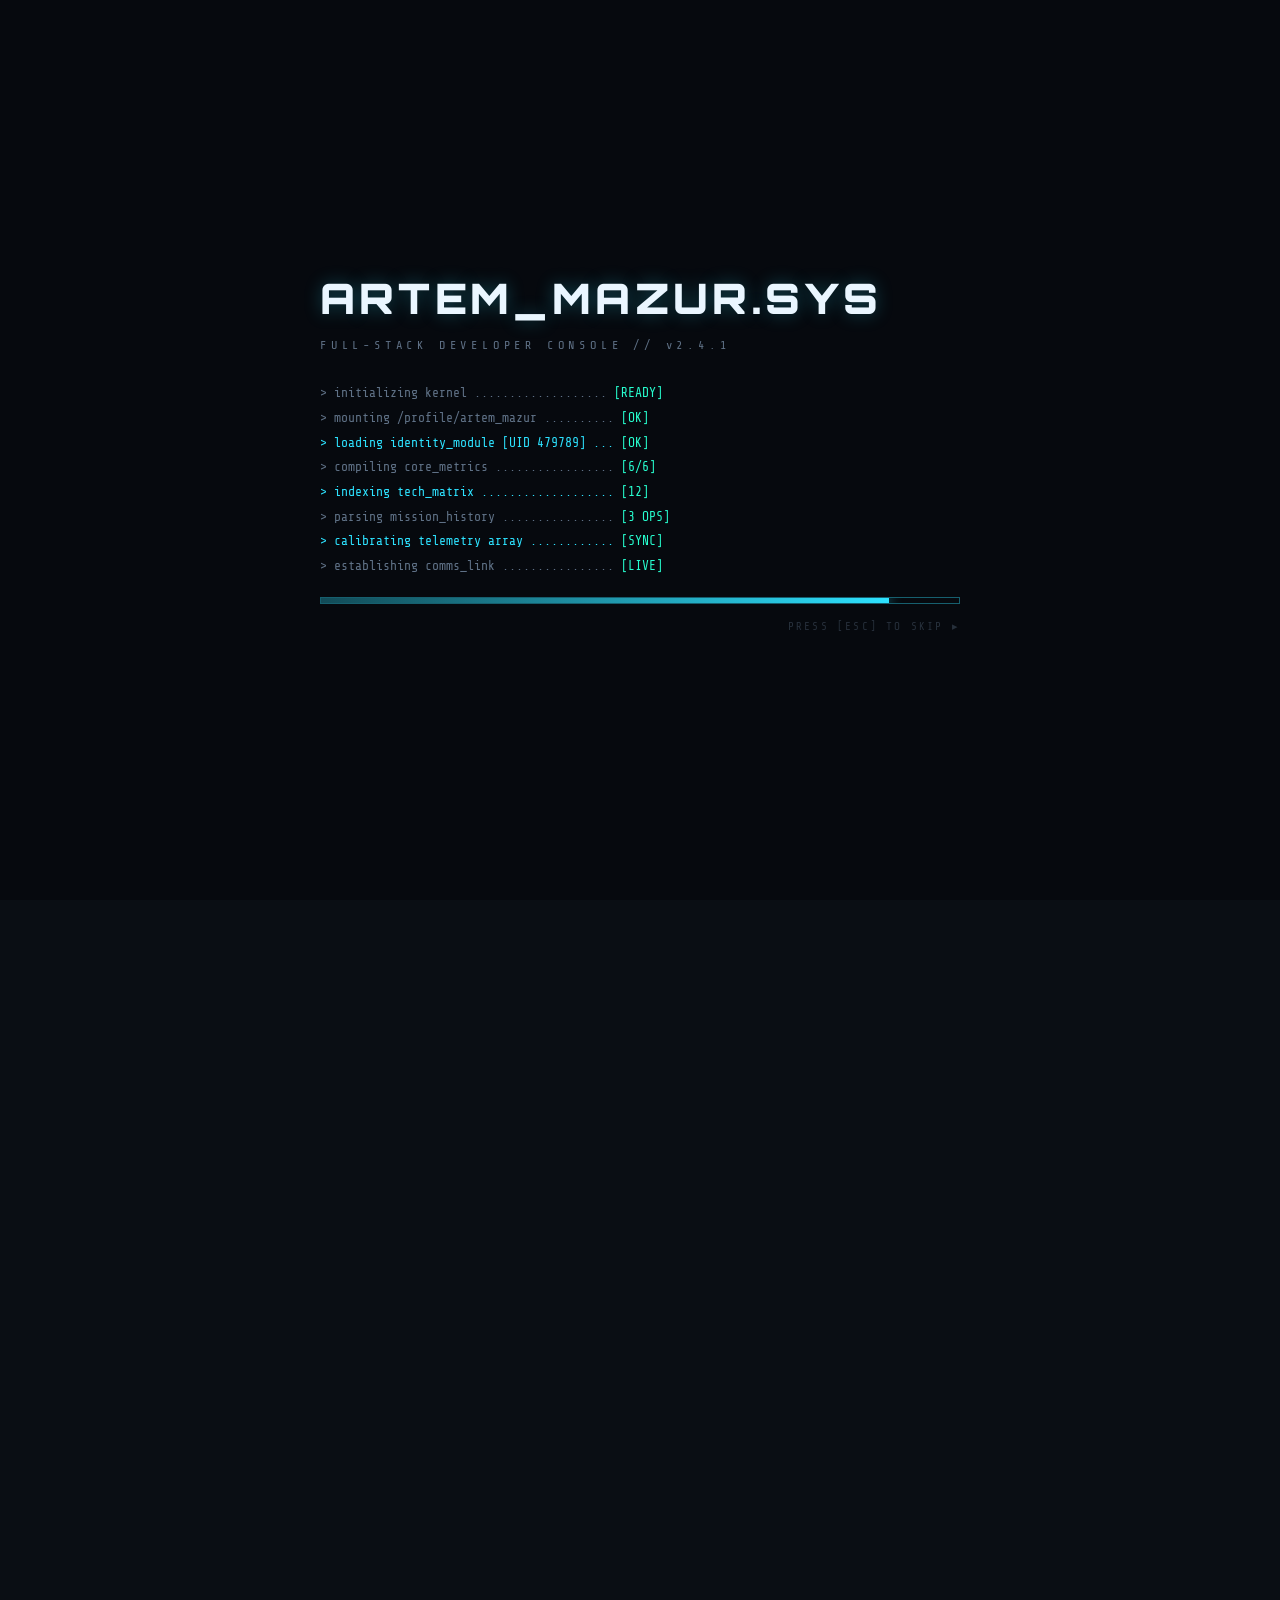
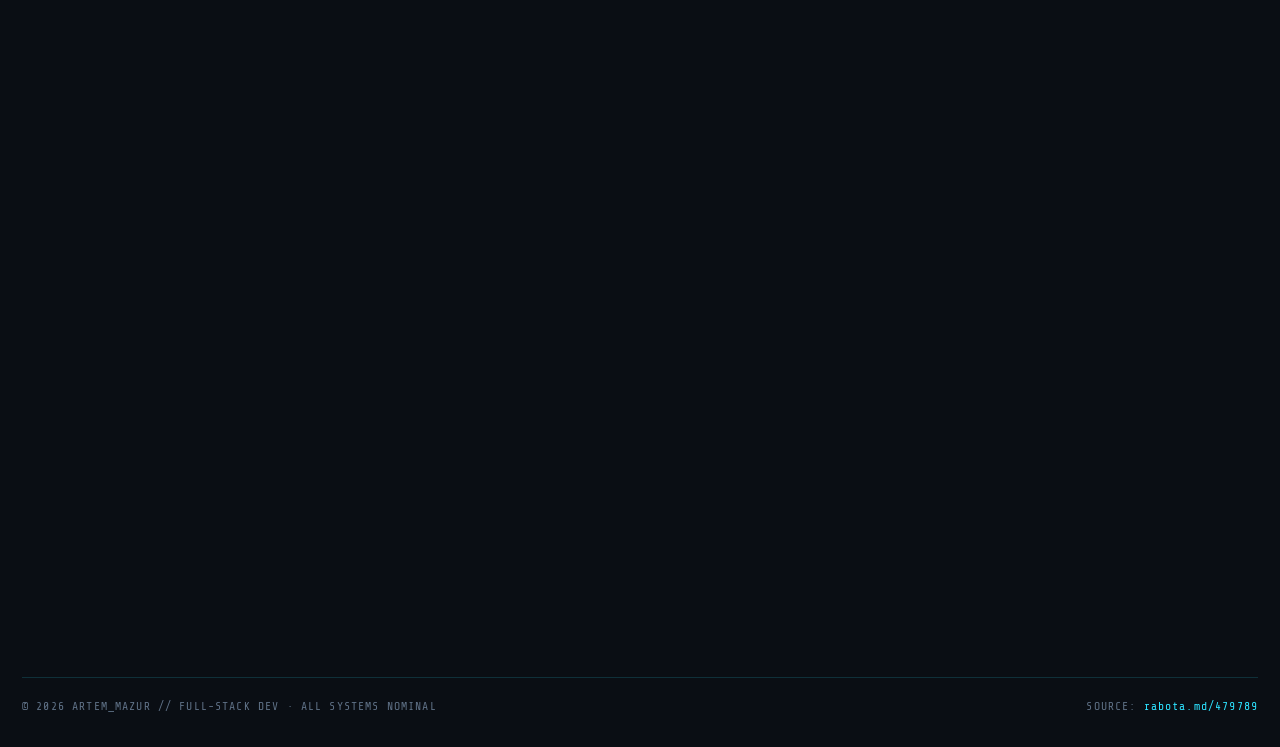
==== commit 4775d9bc: "fix: update phone number formatting in contact section" ====
--- a/index.html
+++ b/index.html
@@ -4,6 +4,7 @@
 <meta charset="UTF-8" />
 <meta name="viewport" content="width=device-width, initial-scale=1.0" />
 <title>ARTEM MAZUR // FULL-STACK DEV CONSOLE</title>
+<link rel="icon" type="image/png" href="favicon.png" />
 <link rel="preconnect" href="https://fonts.googleapis.com" />
 <link rel="preconnect" href="https://fonts.gstatic.com" crossorigin />
 <link href="https://fonts.googleapis.com/css2?family=Orbitron:wght@400;500;600;700;800;900&family=Share+Tech+Mono&family=JetBrains+Mono:wght@400;500;600;700&display=swap" rel="stylesheet" />
@@ -22,22 +23,27 @@
 <div id="boot">
   <div class="boot-inner">
     <div class="boot-logo">ARTEM_MAZUR.SYS</div>
-    <div class="boot-sub">FULL-STACK DEVELOPER CONSOLE // v2.4.1</div>
+    <div class="boot-sub" data-i18n="boot_sub">FULL-STACK DEVELOPER CONSOLE // v2.4.1</div>
     <div id="bootlog"></div>
     <div class="boot-prog"><div class="pf" id="bootpf"></div></div>
-    <div class="boot-skip" id="bootskip">PRESS [ESC] TO SKIP ▸</div>
+    <div class="boot-skip" id="bootskip" data-i18n="boot_skip">PRESS [ESC] TO SKIP ▸</div>
   </div>
 </div>
 
 <!-- ============ TOP STATUS BAR ============ -->
 <div class="topbar">
   <span class="os">◈ PORTFOLIO_OS</span>
-  <span class="crumb">/ profile / <b>artem_mazur</b> / full-stack</span>
+  <span class="crumb" data-i18n-html="topbar_crumb">/ profile / <b>artem_mazur</b> / full-stack</span>
   <span class="spacer"></span>
-  <span class="stat">SYS <span class="on">● ONLINE</span></span>
-  <span class="stat">CHIȘINĂU</span>
+  <span class="stat" data-i18n-html="topbar_sys">SYS <span class="on">● ONLINE</span></span>
+  <span class="stat" data-i18n="topbar_location">CHIȘINĂU</span>
   <span id="clock">--:--:--</span>
-  <button class="scan-btn" id="scanBtn"><span class="dot"></span>SCAN</button>
+  <button class="scan-btn" id="scanBtn"><span class="dot"></span><span data-i18n="scan_btn">SCAN</span></button>
+  <div class="lang-switch">
+    <button class="lang-btn" data-lang="en">EN</button>
+    <button class="lang-btn" data-lang="ru">RU</button>
+    <button class="lang-btn" data-lang="ro">RO</button>
+  </div>
 </div>
 
 <div class="shell">
@@ -51,34 +57,34 @@
           <div class="mono-id">AM</div>
         </div>
         <div class="id-main">
-          <div class="kicker">// IDENTITY_MODULE — UID 479789</div>
+          <div class="kicker" data-i18n="id_kicker">// IDENTITY_MODULE — UID 479789</div>
           <h1 class="id-name"><span class="glitch" data-text="ARTEM MAZUR">ARTEM MAZUR</span></h1>
-          <div class="id-role">Full-Stack Developer</div>
+          <div class="id-role" data-i18n="id_role">Full-Stack Developer</div>
           <div class="badge-row">
-            <span class="badge live"><span class="pulse"></span>STATUS: ACTIVE — READY FOR DEPLOYMENT</span>
-            <span class="badge"><span class="b-k">AGE</span><span class="b-v">29</span></span>
-            <span class="badge"><span class="b-k">LICENSE</span><span class="b-v">CAT.B + AUTO</span></span>
-            <span class="badge"><span class="b-k">MODE</span><span class="b-v">REMOTE / HYBRID / ONSITE</span></span>
+            <span class="badge live"><span class="pulse"></span><span data-i18n="badge_status">STATUS: ACTIVE — READY FOR DEPLOYMENT</span></span>
+            <span class="badge"><span class="b-k" data-i18n="badge_age">AGE</span><span class="b-v">29</span></span>
+            <span class="badge"><span class="b-k" data-i18n="badge_license">LICENSE</span><span class="b-v">CAT.B + AUTO</span></span>
+            <span class="badge"><span class="b-k" data-i18n="badge_mode">MODE</span><span class="b-v" data-i18n="badge_mode_val">REMOTE / HYBRID</span></span>
           </div>
         </div>
       </div>
     </div>
 
     <div class="panel contact">
-      <div class="panel-head"><span class="tag">▣</span> COMMS_LINK <span class="hline"></span><span class="idx">[3]</span></div>
+      <div class="panel-head" data-i18n-html="comms_title"><span class="tag">▣</span> COMMS_LINK <span class="hline"></span><span class="idx">[3]</span></div>
       <a class="packet" href="mailto:entrol.artimov@gmail.com" style="text-decoration:none">
         <span class="ico">@</span>
-        <span class="meta"><span class="k">EMAIL</span><span class="v">entrol.artimov@gmail.com</span></span>
+        <span class="meta"><span class="k" data-i18n="comms_email">EMAIL</span><span class="v">entrol.artimov@gmail.com</span></span>
         <span class="blink"></span>
       </a>
       <a class="packet" href="tel:+37378970797" style="text-decoration:none">
         <span class="ico">☎</span>
-        <span class="meta"><span class="k">PHONE</span><span class="v">+373 789 70 797</span></span>
+        <span class="meta"><span class="k" data-i18n="comms_phone">PHONE</span><span class="v">+373 78 970797</span></span>
         <span class="blink"></span>
       </a>
       <div class="packet">
         <span class="ico">⌖</span>
-        <span class="meta"><span class="k">LOCATION</span><span class="v">Chișinău, Moldova</span></span>
+        <span class="meta"><span class="k" data-i18n="comms_location">LOCATION</span><span class="v" data-i18n="comms_location_val">Chișinău, Moldova</span></span>
         <span class="blink"></span>
       </div>
     </div>
@@ -87,40 +93,43 @@
   <!-- ============ METRICS + TECH MATRIX ============ -->
   <section class="grid cols-2 mt reveal" data-rev>
     <div class="panel">
-      <div class="panel-head"><span class="tag">▤</span> CORE_METRICS // PROFICIENCY <span class="hline"></span><span class="idx">[01]</span></div>
+      <div class="panel-head" data-i18n-html="metrics_title"><span class="tag">▤</span> CORE_METRICS // PROFICIENCY <span class="hline"></span><span class="idx">[01]</span></div>
       <div id="metricWrap">
-        <div class="metric"><div class="m-top"><span class="m-name">JavaScript</span><span class="m-val">100% <span class="yr">· 8Y</span></span></div><div class="bar"><div class="fill" data-w="100"></div></div></div>
-        <div class="metric"><div class="m-top"><span class="m-name">HTML5</span><span class="m-val">100% <span class="yr">· 8Y</span></span></div><div class="bar"><div class="fill" data-w="100"></div></div></div>
-        <div class="metric"><div class="m-top"><span class="m-name">CSS3 / Responsive</span><span class="m-val">100% <span class="yr">· 8Y</span></span></div><div class="bar"><div class="fill" data-w="100"></div></div></div>
-        <div class="metric"><div class="m-top"><span class="m-name">Web Design</span><span class="m-val">100% <span class="yr">· 8Y</span></span></div><div class="bar"><div class="fill grad-amber" data-w="100"></div></div></div>
-        <div class="metric"><div class="m-top"><span class="m-name">Photoshop</span><span class="m-val">100% <span class="yr">· 8Y</span></span></div><div class="bar"><div class="fill grad-amber" data-w="100"></div></div></div>
-        <div class="metric"><div class="m-top"><span class="m-name">API Development</span><span class="m-val">75% <span class="yr">· 6Y</span></span></div><div class="bar"><div class="fill" data-w="75"></div></div></div>
+        <div class="metric"><div class="m-top"><span class="m-name" data-i18n="metric_js">JavaScript</span><span class="m-val">100% <span class="yr" data-i18n="yr_16">· 16Y</span></span></div><div class="bar"><div class="fill" data-w="100"></div></div></div>
+        <div class="metric"><div class="m-top"><span class="m-name" data-i18n="metric_html">HTML5</span><span class="m-val">100% <span class="yr" data-i18n="yr_16">· 16Y</span></span></div><div class="bar"><div class="fill" data-w="100"></div></div></div>
+        <div class="metric"><div class="m-top"><span class="m-name" data-i18n="metric_css">CSS3 / Responsive</span><span class="m-val">100% <span class="yr" data-i18n="yr_16">· 16Y</span></span></div><div class="bar"><div class="fill" data-w="100"></div></div></div>
+        <div class="metric"><div class="m-top"><span class="m-name" data-i18n="metric_design">Web Design</span><span class="m-val">100% <span class="yr" data-i18n="yr_16">· 16Y</span></span></div><div class="bar"><div class="fill grad-amber" data-w="100"></div></div></div>
+        <div class="metric"><div class="m-top"><span class="m-name" data-i18n="metric_photoshop">Photoshop</span><span class="m-val">100% <span class="yr" data-i18n="yr_16">· 16Y</span></span></div><div class="bar"><div class="fill grad-amber" data-w="100"></div></div></div>
+        <div class="metric"><div class="m-top"><span class="m-name" data-i18n="metric_api">API Development</span><span class="m-val">75% <span class="yr" data-i18n="yr_8">· 8Y</span></span></div><div class="bar"><div class="fill" data-w="75"></div></div></div>
       </div>
       <div class="counters">
-        <div class="counter"><div class="num" data-count="15">0</div><div class="lbl">Years Active</div></div>
-        <div class="counter"><div class="num" data-count="3">0</div><div class="lbl">Missions</div></div>
-        <div class="counter"><div class="num" data-count="3">0</div><div class="lbl">Languages</div></div>
-      </div>
-    </div>
-
-    <div class="panel">
-      <div class="panel-head"><span class="tag">▦</span> TECH_MATRIX // STACK <span class="hline"></span><span class="idx">[02]</span></div>
+        <div class="counter"><div class="num" data-count="16">0</div><div class="lbl" data-i18n="metrics_years">Years Active</div></div>
+        <div class="counter"><div class="num" data-count="3">0</div><div class="lbl" data-i18n="metrics_missions">Missions</div></div>
+        <div class="counter"><div class="num" data-count="3">0</div><div class="lbl" data-i18n="metrics_languages">Languages</div></div>
+      </div>
+    </div>
+
+    <div class="panel">
+      <div class="panel-head" data-i18n-html="matrix_title"><span class="tag">▦</span> TECH_MATRIX // STACK <span class="hline"></span><span class="idx">[02]</span></div>
       <div class="matrix">
-        <div class="chip"><span class="c-n">Python</span><span class="c-t">BACKEND</span></div>
-        <div class="chip t-amber"><span class="c-n">PHP</span><span class="c-t">BACKEND</span></div>
-        <div class="chip t-amber"><span class="c-n">Laravel</span><span class="c-t">FRAMEWORK</span></div>
-        <div class="chip"><span class="c-n">Asyncio</span><span class="c-t">CONCURRENCY</span></div>
-        <div class="chip"><span class="c-n">Aiohttp</span><span class="c-t">ASYNC HTTP</span></div>
-        <div class="chip"><span class="c-n">React</span><span class="c-t">FRONTEND</span></div>
-        <div class="chip"><span class="c-n">REST API</span><span class="c-t">INTERFACE</span></div>
-        <div class="chip"><span class="c-n">OOP</span><span class="c-t">PARADIGM</span></div>
-        <div class="chip"><span class="c-n">MySQL</span><span class="c-t">DATABASE</span></div>
-        <div class="chip"><span class="c-n">Linux / Nginx</span><span class="c-t">SERVER ADMIN</span></div>
-        <div class="chip"><span class="c-n">Docker</span><span class="c-t">CONTAINER</span></div>
-        <div class="chip t-teal"><span class="c-n">Grafana</span><span class="c-t">MONITORING</span></div>
+        <div class="chip"><span class="c-n">Python</span><span class="c-t" data-i18n="tech_backend">BACKEND</span></div>
+        <div class="chip t-amber"><span class="c-n">PHP</span><span class="c-t" data-i18n="tech_backend">BACKEND</span></div>
+        <div class="chip t-amber"><span class="c-n">Laravel</span><span class="c-t" data-i18n="tech_framework">FRAMEWORK</span></div>
+        <div class="chip"><span class="c-n">Asyncio</span><span class="c-t" data-i18n="tech_concurrency">CONCURRENCY</span></div>
+        <div class="chip"><span class="c-n">Aiohttp</span><span class="c-t" data-i18n="tech_async_http">ASYNC HTTP</span></div>
+        <div class="chip"><span class="c-n">Git</span><span class="c-t" data-i18n="tech_vcs">VCS</span></div>
+        <div class="chip"><span class="c-n">REST API</span><span class="c-t" data-i18n="tech_interface">INTERFACE</span></div>
+        <div class="chip"><span class="c-n">OOP</span><span class="c-t" data-i18n="tech_paradigm">PARADIGM</span></div>
+        <div class="chip"><span class="c-n">MySQL</span><span class="c-t" data-i18n="tech_database">DATABASE</span></div>
+        <div class="chip"><span class="c-n">Linux / Nginx</span><span class="c-t" data-i18n="tech_server_admin">SERVER ADMIN</span></div>
+        <div class="chip"><span class="c-n">Docker</span><span class="c-t" data-i18n="tech_container">CONTAINER</span></div>
+        <div class="chip t-teal"><span class="c-n">Grafana</span><span class="c-t" data-i18n="tech_monitoring">MONITORING</span></div>
+        <div class="chip t-teal"><span class="c-n">Web3 / EVM</span><span class="c-t" data-i18n="tech_web3">WEB3</span></div>
+        <div class="chip t-teal"><span class="c-n">Solana</span><span class="c-t" data-i18n="tech_web3">WEB3</span></div>
+        <div class="chip t-amber"><span class="c-n">Memcached</span><span class="c-t" data-i18n="tech_cache">CACHE</span></div>
       </div>
       <div class="mt" style="font-family:var(--mono);font-size:11px;color:var(--muted);letter-spacing:.06em;line-height:1.7">
-        <span style="color:var(--teal)">▸</span> SECONDARY: jQuery · DataLife CMS · Excel/CSV · JIRA · DevTools · ServiceDesk KB
+        <span style="color:var(--teal)">▸</span> <span data-i18n="matrix_secondary">SECONDARY: jQuery · DataLife CMS · Excel/CSV · DevTools · ServiceDesk KB</span>
       </div>
     </div>
   </section>
@@ -128,37 +137,39 @@
   <!-- ============ DIAGNOSTICS + LANGUAGES ============ -->
   <section class="grid cols-id mt reveal" data-rev>
     <div class="panel">
-      <div class="panel-head"><span class="tag">▥</span> UNDER_THE_HOOD // DIAGNOSTICS <span class="hline"></span><span class="idx">[03]</span></div>
+      <div class="panel-head" data-i18n-html="diagnostics_title"><span class="tag">▥</span> UNDER_THE_HOOD // DIAGNOSTICS <span class="hline"></span><span class="idx">[03]</span></div>
       <div class="log" id="diaglog">
-        <div class="line"><span class="ts">[ok]</span><span class="ok">PASS</span><span class="txt">Architecture built <b>from scratch</b> — clean, modular, self-designed</span></div>
-        <div class="line"><span class="ts">[ok]</span><span class="ok">PASS</span><span class="txt">OOP applied across <b>JavaScript · PHP · Python</b> with deep principle grasp</span></div>
-        <div class="line"><span class="ts">[ok]</span><span class="ok">PASS</span><span class="txt">Deep-dive <b>system debugging</b> — digging into internals to find the best path</span></div>
-        <div class="line"><span class="ts">[i ]</span><span class="info">INFO</span><span class="txt">Priority: <b>code clarity & optimization</b> over shortcuts</span></div>
-        <div class="line"><span class="ts">[i ]</span><span class="info">INFO</span><span class="txt">REST API + server-side logic · Linux admin (nginx, php, mysql, python)</span></div>
-        <div class="line"><span class="ts">[i ]</span><span class="info">INFO</span><span class="txt">Crypto automation — arbitrage, calculation & analysis scripts</span></div>
-        <div class="line"><span class="ts">[w ]</span><span class="warn">RDY </span><span class="txt">Rapidly onboards new tools · joins at any project stage</span></div>
+        <div class="line"><span class="ts">[ok]</span><span class="ok">PASS</span><span class="txt" data-i18n-html="diag_line1">Architecture built <b>from scratch</b> — clean, modular, self-designed</span></div>
+        <div class="line"><span class="ts">[ok]</span><span class="ok">PASS</span><span class="txt" data-i18n-html="diag_line2">OOP applied across <b>JavaScript · PHP · Python</b> with deep principle grasp</span></div>
+        <div class="line"><span class="ts">[ok]</span><span class="ok">PASS</span><span class="txt" data-i18n-html="diag_line3">Deep-dive <b>system debugging</b> — digging into internals to find the best path</span></div>
+        <div class="line"><span class="ts">[i ]</span><span class="info">INFO</span><span class="txt" data-i18n-html="diag_line4">Priority: <b>code clarity & optimization</b> over shortcuts</span></div>
+        <div class="line"><span class="ts">[i ]</span><span class="info">INFO</span><span class="txt" data-i18n="diag_line5">REST API + server-side logic · Linux admin (nginx, php, mysql, python)</span></div>
+        <div class="line"><span class="ts">[i ]</span><span class="info">INFO</span><span class="txt" data-i18n="diag_line6">Crypto automation — arbitrage, calculation & analysis scripts</span></div>
+        <div class="line"><span class="ts">[w ]</span><span class="warn">RDY </span><span class="txt" data-i18n="diag_line7">Rapidly onboards new tools · joins at any project stage</span></div>
+        <div class="line"><span class="ts">[ok]</span><span class="ok">PASS</span><span class="txt" data-i18n-html="diag_line8">Security: AES-256-GCM encryption, OAuth / TOTP 2FA, session rotation & CSRF protection</span></div>
+        <div class="line"><span class="ts">[ok]</span><span class="ok">PASS</span><span class="txt" data-i18n-html="diag_line9">Network: Firewalld + ipset rules, Cloudflare IP filtering, anti-bruteforce protection</span></div>
         <div class="line cursor-line">root@mazur:~$ <span class="blk"></span></div>
       </div>
     </div>
 
     <div class="panel">
-      <div class="panel-head"><span class="tag">◭</span> LANGUAGE_PACKS <span class="hline"></span><span class="idx">[3]</span></div>
+      <div class="panel-head" data-i18n-html="lang_title"><span class="tag">◭</span> LANGUAGE_PACKS <span class="hline"></span><span class="idx">[3]</span></div>
       <div class="lang">
-        <div class="l-top"><span class="l-name">Russian</span><span class="l-lvl">NATIVE / FLUENT</span></div>
+        <div class="l-top"><span class="l-name" data-i18n="lang_ru">Russian</span><span class="l-lvl" data-i18n="lang_ru_lvl">NATIVE / FLUENT</span></div>
         <div class="dots"><i class="on"></i><i class="on"></i><i class="on"></i><i class="on"></i><i class="on"></i></div>
       </div>
       <div class="lang">
-        <div class="l-top"><span class="l-name">English</span><span class="l-lvl">BASIC</span></div>
+        <div class="l-top"><span class="l-name" data-i18n="lang_en">English</span><span class="l-lvl" data-i18n="lang_en_lvl">TECHNICAL / READ-ONLY</span></div>
         <div class="dots"><i class="on"></i><i class="on"></i><i></i><i></i><i></i></div>
       </div>
       <div class="lang">
-        <div class="l-top"><span class="l-name">Romanian</span><span class="l-lvl">BASIC</span></div>
+        <div class="l-top"><span class="l-name" data-i18n="lang_ro">Romanian</span><span class="l-lvl" data-i18n="lang_ro_lvl">BASIC</span></div>
         <div class="dots"><i class="on"></i><i class="on"></i><i></i><i></i><i></i></div>
       </div>
       <div class="lang-meta mt">
-        <span class="ico">⌖</span><span>SECTOR</span><span>:</span><span>IT / Technology</span>
-        <span class="ico">◷</span><span>AVAIL</span><span>:</span><span>Open to engagement</span>
-        <span class="ico">⛁</span><span>MOBILITY</span><span>:</span><span>Cat.B license · own vehicle</span>
+        <span class="ico">⌖</span><span data-i18n="meta_sector">SECTOR</span><span>:</span><span data-i18n="meta_sector_val">IT / Technology</span>
+        <span class="ico">◷</span><span data-i18n="meta_avail">AVAIL</span><span>:</span><span data-i18n="meta_avail_val">Open to engagement</span>
+        <span class="ico">⛁</span><span data-i18n="meta_mobility">MOBILITY</span><span>:</span><span data-i18n="meta_mobility_val">Cat.B license · own vehicle</span>
       </div>
     </div>
   </section>
@@ -167,29 +178,29 @@
   <section class="mt reveal" data-rev>
     <div class="grid cols-mission">
       <div>
-        <div class="panel-head" style="margin-bottom:14px"><span class="tag">▶</span> MISSION_HISTORY // EXPERIENCE LOG <span class="hline"></span><span class="idx">[04]</span></div>
+        <div class="panel-head" style="margin-bottom:14px" data-i18n-html="experience_title"><span class="tag">▶</span> MISSION_HISTORY // EXPERIENCE LOG <span class="hline"></span><span class="idx">[04]</span></div>
         <div class="filters" id="filters">
-          <button class="filter active" data-f="all">All Ops</button>
-          <button class="filter" data-f="python">Python</button>
-          <button class="filter" data-f="php">PHP</button>
-          <button class="filter" data-f="frontend">Front-End</button>
+          <button class="filter active" data-f="all" data-i18n="experience_filter_all">All Ops</button>
+          <button class="filter" data-f="python" data-i18n="experience_filter_python">Python</button>
+          <button class="filter" data-f="php" data-i18n="experience_filter_php">PHP</button>
+          <button class="filter" data-f="frontend" data-i18n="experience_filter_frontend">Front-End</button>
         </div>
         <div class="timeline" id="timeline">
 
           <article class="mission" data-track="python">
             <div class="m-head">
               <div>
-                <div class="m-role">Python Developer</div>
-                <div class="m-org">FREELANCE · CHIȘINĂU</div>
+                <div class="m-role" data-i18n="experience_role_py">Python Developer</div>
+                <div class="m-org" data-i18n="experience_org_py">FREELANCE · CHIȘINĂU</div>
               </div>
-              <div class="m-date">DEC 2023 — PRESENT<span class="dur">1Y 9M · ACTIVE</span></div>
+              <div class="m-date" data-i18n-html="experience_date_py">DEC 2023 — PRESENT<span class="dur">2Y 6M · ACTIVE</span></div>
             </div>
             <ul class="m-body">
-              <li>Built & maintained Python backend tooling for live operations</li>
-              <li>Crypto APIs — real-time data collection & analysis</li>
-              <li>Async programming with <b style="color:var(--cyan-bright);font-weight:400">asyncio</b> &amp; <b style="color:var(--cyan-bright);font-weight:400">aiohttp</b></li>
-              <li>Blockchain networks — I/O logic & optimal-path routing</li>
-              <li>Linux server deploy (python, mysql) · monitoring &amp; logging</li>
+              <li data-i18n="exp_py_p1">Built & maintained Python backend tooling for live operations</li>
+              <li data-i18n="exp_py_p2">Crypto APIs — real-time data collection & analysis</li>
+              <li data-i18n-html="exp_py_p3">Async programming with <b style="color:var(--cyan-bright);font-weight:400">asyncio</b> &amp; <b style="color:var(--cyan-bright);font-weight:400">aiohttp</b></li>
+              <li data-i18n="exp_py_p4">Blockchain networks — I/O logic & optimal-path routing</li>
+              <li data-i18n="exp_py_p5">Linux server deploy (python, mysql) · monitoring &amp; logging</li>
             </ul>
             <div class="m-skills"><span>Asyncio</span><span>Aiohttp</span><span>API</span><span>Optimization</span><span>Python</span></div>
           </article>
@@ -197,17 +208,17 @@
           <article class="mission" data-track="php">
             <div class="m-head">
               <div>
-                <div class="m-role">PHP Developer</div>
-                <div class="m-org">FREELANCE · CHIȘINĂU</div>
+                <div class="m-role" data-i18n="experience_role_php">PHP Developer</div>
+                <div class="m-org" data-i18n="experience_org_php">FREELANCE · CHIȘINĂU</div>
               </div>
-              <div class="m-date">NOV 2018 — DEC 2023<span class="dur">5Y 1M</span></div>
+              <div class="m-date" data-i18n-html="experience_date_php">NOV 2018 — DEC 2023<span class="dur">5Y 1M</span></div>
             </div>
             <ul class="m-body">
-              <li>Built a custom advertising platform from scratch (PHP + JS)</li>
-              <li>Billing calculations, hierarchy systems, statistics &amp; user cabinets</li>
-              <li>PHP backend services · custom API services</li>
-              <li>Database work &amp; server config — Linux, nginx, MySQL</li>
-              <li>Ad creative, banners &amp; landing pages</li>
+              <li data-i18n="exp_php_p1">Built a custom advertising platform from scratch (PHP + JS)</li>
+              <li data-i18n="exp_php_p2">Billing calculations, hierarchy systems, statistics &amp; user cabinets</li>
+              <li data-i18n="exp_php_p3">PHP backend services · custom API services</li>
+              <li data-i18n="exp_php_p4">Database work &amp; server config — Linux, nginx, MySQL</li>
+              <li data-i18n="exp_php_p5">Ad creative, banners &amp; landing pages</li>
             </ul>
             <div class="m-skills"><span>PHP</span><span>JS</span><span>API</span><span>MySQL</span><span>Linux</span><span>Development</span></div>
           </article>
@@ -215,17 +226,17 @@
           <article class="mission" data-track="frontend">
             <div class="m-head">
               <div>
-                <div class="m-role">Front-End Developer &amp; UI Designer</div>
-                <div class="m-org">FREELANCE · CHIȘINĂU</div>
+                <div class="m-role" data-i18n="experience_role_fe">Front-End Developer &amp; UI Designer</div>
+                <div class="m-org" data-i18n="experience_org_fe">FREELANCE · CHIȘINĂU</div>
               </div>
-              <div class="m-date">MAR 2010 — NOV 2018<span class="dur">8Y 9M</span></div>
+              <div class="m-date" data-i18n-html="experience_date_fe">MAR 2010 — NOV 2018<span class="dur">8Y 9M</span></div>
             </div>
             <ul class="m-body">
-              <li>Built sites &amp; CMS templates (incl. DataLife Engine)</li>
-              <li>HTML, CSS — cross-browser responsive layout</li>
-              <li>Photoshop — mockups, logos, banners &amp; graphics</li>
-              <li>Early JavaScript &amp; jQuery interactivity</li>
-              <li>Direct client comms &amp; end-to-end project delivery</li>
+              <li data-i18n="exp_fe_p1">Built sites &amp; CMS templates (incl. DataLife Engine)</li>
+              <li data-i18n="exp_fe_p2">HTML, CSS — cross-browser responsive layout</li>
+              <li data-i18n="exp_fe_p3">Photoshop — mockups, logos, banners &amp; graphics</li>
+              <li data-i18n="exp_fe_p4">Early JavaScript &amp; jQuery interactivity</li>
+              <li data-i18n="exp_fe_p5">Direct client comms &amp; end-to-end project delivery</li>
             </ul>
             <div class="m-skills"><span>Web Design</span><span>Photoshop</span><span>JavaScript</span><span>CSS3</span><span>HTML5</span></div>
           </article>
@@ -235,7 +246,7 @@
 
       <!-- telemetry -->
       <div class="panel telemetry" style="align-self:start">
-        <div class="panel-head"><span class="tag">◈</span> TELEMETRY <span class="hline"></span><span class="idx" id="teleTag">ALL</span></div>
+        <div class="panel-head" data-i18n-html="telemetry_title"><span class="tag">◈</span> TELEMETRY <span class="hline"></span><span class="idx" id="teleTag">ALL</span></div>
         <div id="teleBars"></div>
         <div class="radar-note" id="teleNote"></div>
       </div>
@@ -244,8 +255,8 @@
 
   <!-- ============ FOOTER ============ -->
   <div class="foot">
-    <span>© 2026 ARTEM_MAZUR // FULL-STACK DEV · ALL SYSTEMS NOMINAL</span>
-    <span>SOURCE: <a href="https://www.rabota.md/ru/resume/it/479789" target="_blank" rel="noopener">rabota.md/479789</a></span>
+    <span data-i18n="foot_text">© 2026 ARTEM_MAZUR // FULL-STACK DEV · ALL SYSTEMS NOMINAL</span>
+    <span><span data-i18n="foot_source">SOURCE: </span><a href="https://www.rabota.md/ru/resume/it/479789" target="_blank" rel="noopener">rabota.md/479789</a></span>
   </div>
 
 </div>
